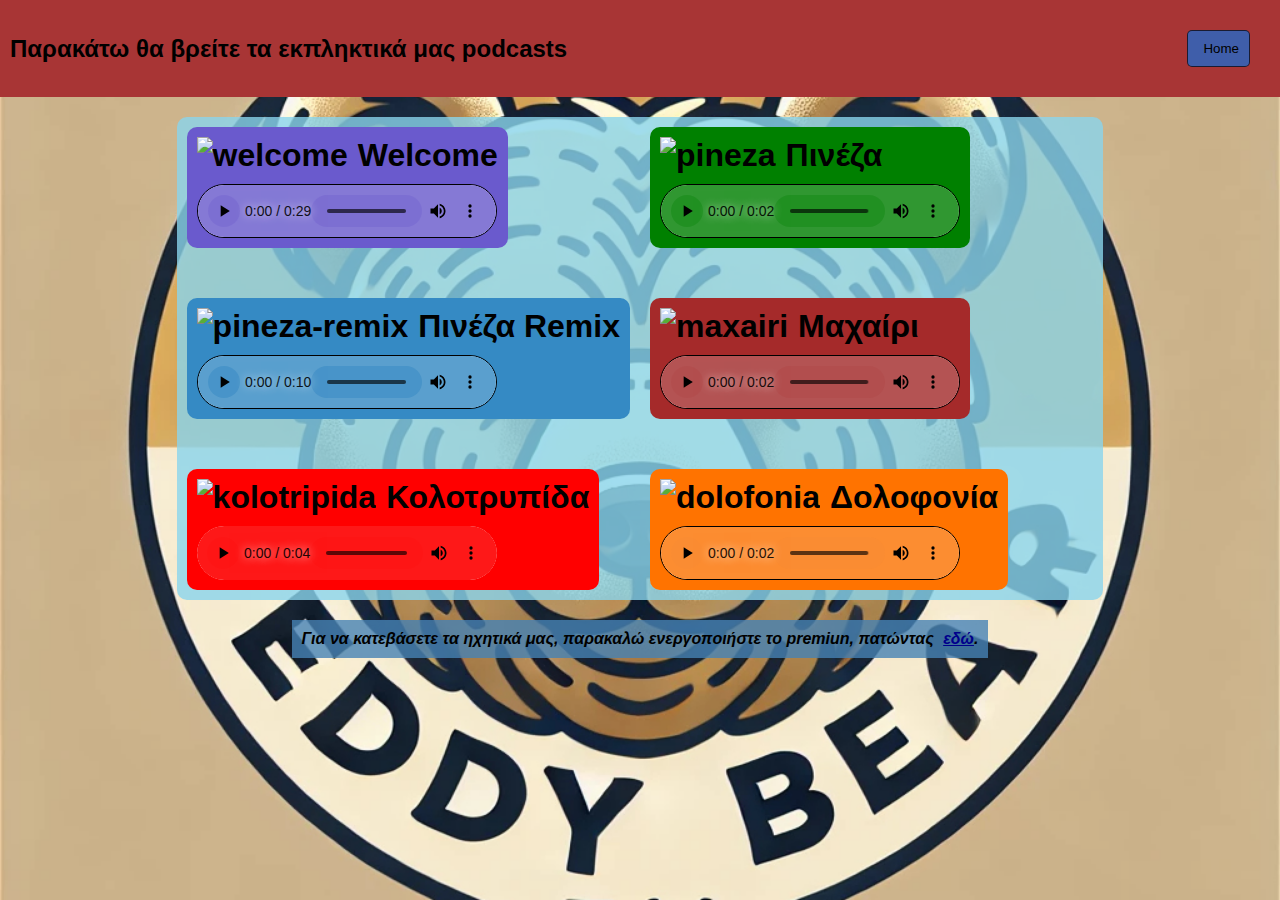
==== podcasts.html @ 45e0e2e4 "Initial commit" ====
<!DOCTYPE html>
<html lang="en">
<head>
    <meta charset="UTF-8">
    <meta name="viewport" content="width=device-width, initial-scale=1.0">
    <title>Podcasts</title>
    <link rel="stylesheet" href="podcasts.css">
    <link
            rel="stylesheet"
            href="https://cdnjs.cloudflare.com/ajax/libs/font-awesome/6.4.2/css/all.min.css"
            integrity="sha512-z3gLpd7yknf1YoNbCzqRKc4qyor8gaKU1qmn+CShxbuBusANI9QpRohGBreCFkKxLhei6S9CQXFEbbKuqLg0DA=="
            crossorigin="anonymous"
            referrerpolicy="no-referrer"
        />
    <link rel="icon" href="./files/teddy_logo_rounded.png" type="image/jpeg"> 
</head>
<body>
    <header>
        <div class="header-container">
            <h2>Παρακάτω θα βρείτε τα εκπληκτικά μας podcasts</h2>
            <div class="header-button">               
                <button class="home-btn" onclick="window.location.href='index.html'">Home               
                    <i class="fas fa-home"></i> 
                </button>
            </div>      
        </div>
    </header>
    <main>
        <section class="sec-container">
            <div class="welcome">
                <h1 class="h1-1">Welcome
                    <img src="./files/welcome.png" alt="welcome" class="welcome-img">
                </h1>
                <audio class="welcome-audio" controls controlsList="nodownload">
                    <source src="./files/welcome.mp3" type="audio/mpeg">
                </audio>
            </div>
            <div class="pineza">
                <h1 class="h1-2">Πινέζα
                    <img src="./files/pineza.png" alt="pineza" class="pineza-img">
                </h1>
                <audio class="pineza-audio" controls controlsList="nodownload">
                    <source src="./files/pineza.mp3" type="audio/mpeg">
                </audio>
            </div>
            <div class="pineza-remix">
                <h1 class="h1-3">Πινέζα Remix
                    <img src="./files/pineza.png" alt="pineza-remix" class="pineza-remix-img">
                </h1>
                <audio class="pineza-remix-audio" controls controlsList="nodownload">
                    <source src="./files/pineza-remix.mp3" type="audio/mpeg">
                </audio>
            </div>
            <div class="maxairi">
                <h1 class="h1-4">Μαχαίρι
                    <img src="./files/maxairi.png" alt="maxairi" class="maxairi-img">
                </h1>
                <audio class="maxairi-audio" controls controlsList="nodownload">
                    <source src="./files/maxairi.mp3" type="audio/mpeg">
                </audio>
            </div>
            <div class="kolotripida">
                <h1 class="h1-5">Κολοτρυπίδα
                    <img src="./files/kolotripida.png" alt="kolotripida" class="kolotripida-img">
                </h1>
                 <audio class="kolotripida-audio" controls controlsList="nodownload">
                    <source src="./files/kolotripida.mp3" type="audio/mpeg">
                </audio>
            </div>
            <div class="dolofonia">
                <h1 class="h1-6">Δολοφονία
                    <img src="./files/dolofonia.png" alt="dolofonia" class="dolofonia-img">
                </h1>
                <audio class="dolofonia-audio" controls controlsList="nodownload">
                    <source src="./files/dolofonia.mp3" type="audio/mpeg">
                </audio>
            </div>
        </section>
        <p class="text">
            Για να κατεβάσετε τα ηχητικά μας, παρακαλώ ενεργοποιήστε το premiun, πατώντας <span class="txt">εδώ</span>.
        </p>
        <section class="all">
            <div class="login-container">
                <form class="login-form">
                    <div class="onoma-container">
                        <h1 class="onoma-titlos">Όνομα</h1>
                        <input type="text" class="onoma-input" placeholder="Γράψε το ονοματάκι σου" required>
                    </div>
                    <div class="epitheto-container">
                        <h1 class="epitheto-titlos">Επώνυμο</h1>
                        <input type="text" class="epitheto-input" placeholder="Εεεπ, και το επίθετο" required>
                    </div>
                    <div class="submit-btn">
                        <button class="login-btn" type="submit">Πληρωμή</button>
                    </div>
                </form> 
            </div>
        </section>
    </main>
    <script src="podcasts.js"></script>
</body>
</html>
---- podcasts.css ----
*{
    margin: 0;
    padding: 0;
    box-sizing: border-box;
}

body{
    font-family:'Lucida Sans', 'Lucida Sans Regular', 'Lucida Grande', 'Lucida Sans Unicode', Geneva, Verdana, sans-serif;
    background-image: url('./files/teddy_logo.jpg');
    background-size: cover;
    background-position: center;
    background-repeat: no-repeat;
    background-attachment: scroll;
    min-height: 100vh;
}


header{
    display: flex;
    justify-content: space-between;
    background-color: rgb(168, 53, 53);
}

header .header-container{
    display: flex;
    justify-content: space-between;
    align-items: center;
    margin: 10px;
    width: 100%;
}

header .header-container h2{
    font-size: 1.5rem;
    font-weight: 700;
}

header .header-container .header-button{
    display: flex;
    justify-content: space-between;
    align-items: center;  
}

header .header-container .header-button .home-btn{
    display: flex;
    flex-direction: row-reverse;
    align-items: center;
    justify-content: center;
    background-color: rgba(19, 113, 221, 0.7);
    border: 1px solid rgba(10, 1, 1, 0.7);
    border-radius: 5px;
    margin: 20px;
    padding: 10px;
    cursor: pointer;
}

header .header-container .header-button .home-btn:hover{
    background-color: rgba(19, 113, 221, 0.4);
    color: white;
}

header .header-container .header-button .home-btn i{
    margin-right: 5px;
}


section.sec-container{
    display: grid;
    grid-template-columns: 1fr 1fr;
    justify-content:space-around;
    align-items: center;
    margin: 20px auto;
    width: 100%;
    max-width: fit-content;
    gap: 50px 20px;
    background-color: rgb(138, 212, 236, 0.8);
    border-radius: 10px;
    padding: 10px;
}

section .welcome{
    display: flex;
    flex-direction: column;
    background-color: rgb(106, 90, 205);
    border-radius: 10px;
    padding: 10px;
    width: 100%;
    max-width: fit-content;
}

section .welcome .h1-1{
    display: flex;
    flex-direction: row-reverse;
    justify-content: start;
    align-items: center;
    gap: 10px;
    padding-bottom: 10px;
}

audio.welcome-audio{
    border: 1px solid black;
    border-radius: 30px;
}

audio.welcome-audio::-webkit-media-controls-panel {
    background-color: rgb(106, 90, 205, 0.8);
}

audio.welcome-audio::-webkit-media-controls-play-button,
audio.welcome-audio::-webkit-media-controls-volume-slider,
audio.welcome-audio::-webkit-media-controls-timeline {
    background-color: rgb(106, 90, 205, 0.3);
    color: white;
    border-radius: 30px;
}

section .pineza{
    display: flex;
    flex-direction: column;
    background-color: green;
    border-radius: 10px;
    padding: 10px;
    width: 100%;
    max-width: fit-content;
}

section .pineza .h1-2{
    display: flex;
    flex-direction: row-reverse;
    justify-content: start;
    align-items: center;
    gap: 10px;
    padding-bottom: 10px;
}


audio.pineza-audio{
    border: 1px solid black;
    border-radius: 30px;
}

audio.pineza-audio::-webkit-media-controls-panel {
    background-color: rgb(0, 128, 0, 0.8);
}

audio.pineza-audio::-webkit-media-controls-play-button,
audio.pineza-audio::-webkit-media-controls-volume-slider,
audio.pineza-audio::-webkit-media-controls-timeline {
    background-color: rgb(0, 128, 0, 0.3);
    border-radius: 30px;
}

section .pineza-remix .h1-3{
    display: flex;
    flex-direction: row-reverse;
    justify-content: start;
    align-items: center;
    gap: 10px;
    padding-bottom: 10px;
}


section .pineza-remix{
    display: flex;
    flex-direction: column;
    background-color: rgb(53, 138, 196);
    border-radius: 10px;
    padding: 10px;
    width: 100%;
    max-width: fit-content;
}

audio.pineza-remix-audio{
    border: 1px solid black;
    border-radius: 30px;
}

audio.pineza-remix-audio::-webkit-media-controls-panel {
    background-color: rgb(53, 138, 196, 0.8);
}

audio.pineza-remix-audio::-webkit-media-controls-play-button,
audio.pineza-remix-audio::-webkit-media-controls-volume-slider,
audio.pineza-remix-audio::-webkit-media-controls-timeline {
    background-color: rgb(53, 138, 196, 0.5);
    border-radius: 30px;
}


section .maxairi{
    display: flex;
    flex-direction: column;
    background-color: rgb(165, 42, 42);
    border-radius: 10px;
    padding: 10px;
    width: 100%;
    max-width: fit-content;
}

section .maxairi .h1-4{
    display: flex;
    flex-direction: row-reverse;
    justify-content: start;
    align-items: center;
    gap: 10px;
    padding-bottom: 10px;
}

audio.maxairi-audio{
    border: 1px solid black;
    border-radius: 30px;
}

audio.maxairi-audio::-webkit-media-controls-panel {
    background-color: rgb(165, 42, 42, 0.8);
}

audio.maxairi-audio::-webkit-media-controls-play-button,
audio.maxairi-audio::-webkit-media-controls-volume-slider,
audio.maxairi-audio::-webkit-media-controls-timeline {
    background-color: rgb(165, 42, 42, 0.1);
    border-radius: 30px;
}

section .kolotripida{
    display: flex;
    flex-direction: column;
    background-color: rgb(255, 0, 0);
    border-radius: 10px;
    padding: 10px;
    width: 100%;
    max-width: fit-content;
}

section .kolotripida .h1-5{
    display: flex;
    flex-direction: row-reverse;
    justify-content: start;
    align-items: center;
    gap: 10px;
    padding-bottom: 10px;
}

audio.kolotripida-audio{
    border-radius: 30px;
}

audio.kolotripida-audio::-webkit-media-controls-panel {
    background-color: rgb(255, 0, 0, 0.9);
}

audio.kolotripida-audio::-webkit-media-controls-play-button,
audio.kolotripida-audio::-webkit-media-controls-volume-slider,
audio.kolotripida-audio::-webkit-media-controls-timeline {
    background-color: rgb(255, 0, 0, 0.1);
    border-radius: 30px;
}


section .dolofonia{
    display: flex;
    flex-direction: column;
    background-color: rgb(255, 115, 0);
    border-radius: 10px;
    padding: 10px;
    width: 100%;
    max-width: fit-content;
}

section .dolofonia .h1-6{
    display: flex;
    flex-direction: row-reverse;
    justify-content: start;
    align-items: center;
    gap: 10px;
    padding-bottom: 10px;
}

audio.dolofonia-audio{
    border: 1px solid black;
    border-radius: 30px;
}

audio.dolofonia-audio::-webkit-media-controls-panel {
    background-color: rgb(255, 115, 0, 0.8);
}

audio.dolofonia-audio::-webkit-media-controls-play-button,
audio.dolofonia-audio::-webkit-media-controls-volume-slider,
audio.dolofonia-audio::-webkit-media-controls-timeline {
    background-color: rgb(245, 139, 53, 0.3);
    border-radius: 30px;
}


.text{
    font-family: Arial, Helvetica, sans-serif;
    font-weight: 600;
    font-style: italic;
    background-color: rgb(70, 130, 180, 0.8);
    width: 100%;
    max-width: fit-content;
    margin: 20px auto;
    padding: 10px;
}

.text .txt{
    cursor: pointer;
    padding-left: 5px;
    font-style: italic;
    text-decoration: underline;
    color: darkblue;
}

.text .txt:hover{
    color: white;
}

.all{
    display: flex;
    align-items: center;
    justify-content: center;
    background-color: rgba(0, 0, 0, 0.8);
    width: 100%;
    max-width: fit-content;
    margin: 20px auto;
    padding: 30px 50px;
    border-radius: 20px;
    color: white;
    display: none;
}

.all .login-form{
    display: flex;
    flex-direction: column;
    justify-content: center;
    align-items: center;
    font-family: 'Segoe UI', Tahoma, Geneva, Verdana, sans-serif;
}

.all .login-form .onoma-container{
    display: flex;
    flex-direction: column;
    justify-content: center;
    align-items: center;
    margin-bottom: 20px;
    padding: 10px;
    border-radius: 30px;
    background-color: rgba(0, 0, 0, 0.5);
}

.all .login-form .onoma-container .onoma-input{
    background-color: rgba(0, 0, 0, 0.3);
    color: white;
    border-radius: 20px;
    padding: 10px;
    box-shadow: none;
    border: none;
    margin-top: 10px;
}

.all .login-form .onoma-container .onoma-input::placeholder{
    text-align: center;
}

.all .login-form .epitheto-container{
    display: flex;
    flex-direction: column;
    justify-content: center;
    align-items: center;
    margin-bottom: 20px;
    background-color: rgba(0, 0, 0, 0.5);
    padding: 10px;
    border-radius: 30px;
}

.all .login-form .epitheto-container .epitheto-input{
    background-color: rgba(0, 0, 0, 0.3);
    color: white;
    border-radius: 20px;
    padding: 10px;
    box-shadow: none;
    border: none;
    margin-top: 10px;
}

.all .login-form .epitheto-container .epitheto-input::placeholder{
    text-align: center;
}

section.all .login-form .submit-btn .login-btn{
    background-color: rgba(0, 0, 0, 0.5);
    color: white;
    border: none;
    border-radius: 30px;
    padding: 20px;
    cursor: pointer;
}


@media (max-width: 580px){
    section.sec-container{
        grid-template-columns: 1fr;
    }

    .text .txt{
        font-size: 14px;
        padding-left: 0;
    }

}
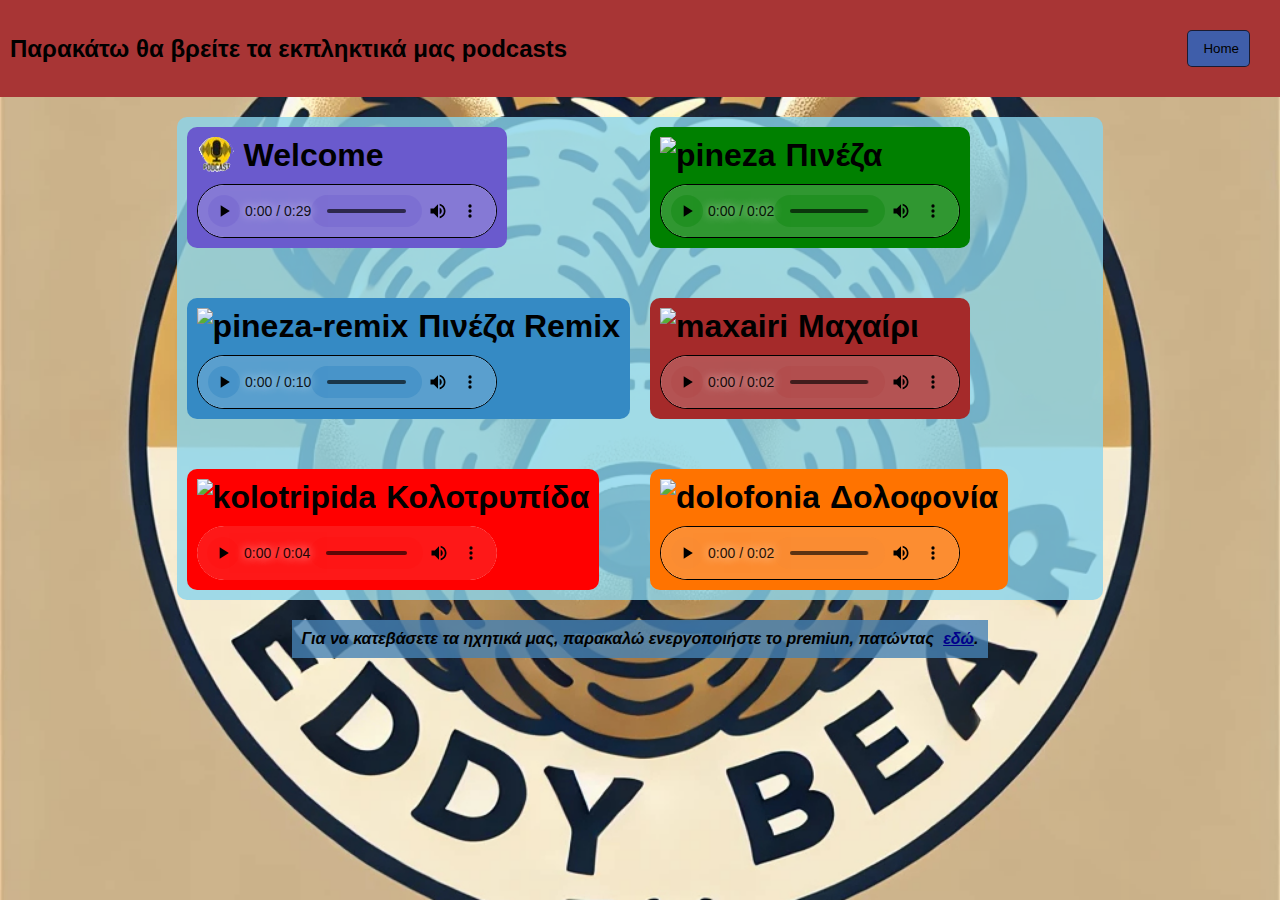
==== commit e0820f86: "Update podcasts.html" ====
--- a/podcasts.html
+++ b/podcasts.html
@@ -29,7 +29,7 @@
         <section class="sec-container">
             <div class="welcome">
                 <h1 class="h1-1">Welcome
-                    <img src="./files/welcome.png" alt="welcome" class="welcome-img">
+                    <img src="./files/welcome.PNG" alt="welcome" class="welcome-img">
                 </h1>
                 <audio class="welcome-audio" controls controlsList="nodownload">
                     <source src="./files/welcome.mp3" type="audio/mpeg">
@@ -99,4 +99,4 @@
     </main>
     <script src="podcasts.js"></script>
 </body>
-</html>+</html>
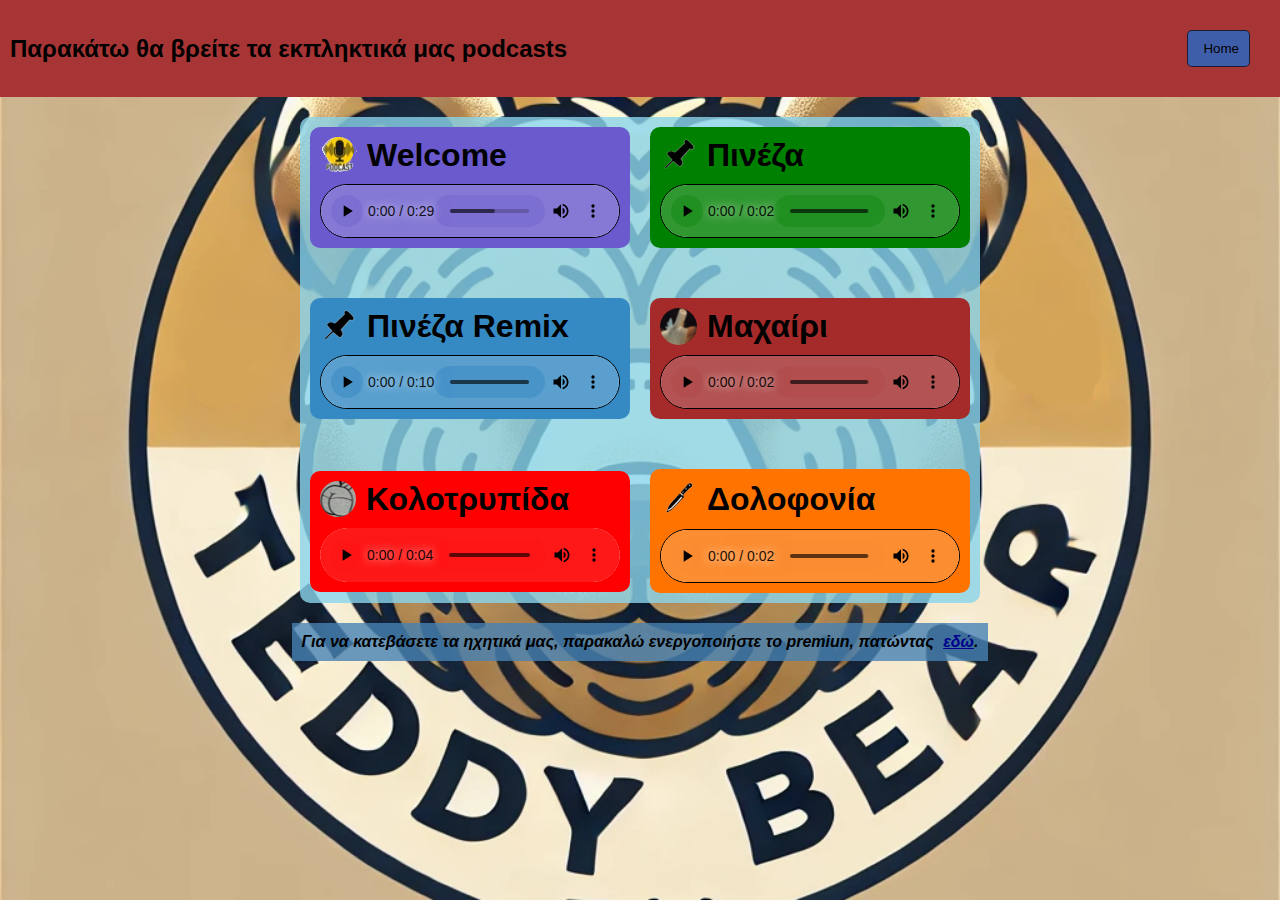
==== commit 145678dc: "Update podcasts.html" ====
--- a/podcasts.html
+++ b/podcasts.html
@@ -37,7 +37,7 @@
             </div>
             <div class="pineza">
                 <h1 class="h1-2">Πινέζα
-                    <img src="./files/pineza.png" alt="pineza" class="pineza-img">
+                    <img src="./files/pineza.PNG" alt="pineza" class="pineza-img">
                 </h1>
                 <audio class="pineza-audio" controls controlsList="nodownload">
                     <source src="./files/pineza.mp3" type="audio/mpeg">
@@ -45,7 +45,7 @@
             </div>
             <div class="pineza-remix">
                 <h1 class="h1-3">Πινέζα Remix
-                    <img src="./files/pineza.png" alt="pineza-remix" class="pineza-remix-img">
+                    <img src="./files/pineza.PNG" alt="pineza-remix" class="pineza-remix-img">
                 </h1>
                 <audio class="pineza-remix-audio" controls controlsList="nodownload">
                     <source src="./files/pineza-remix.mp3" type="audio/mpeg">
@@ -53,7 +53,7 @@
             </div>
             <div class="maxairi">
                 <h1 class="h1-4">Μαχαίρι
-                    <img src="./files/maxairi.png" alt="maxairi" class="maxairi-img">
+                    <img src="./files/maxairi.PNG" alt="maxairi" class="maxairi-img">
                 </h1>
                 <audio class="maxairi-audio" controls controlsList="nodownload">
                     <source src="./files/maxairi.mp3" type="audio/mpeg">
@@ -61,7 +61,7 @@
             </div>
             <div class="kolotripida">
                 <h1 class="h1-5">Κολοτρυπίδα
-                    <img src="./files/kolotripida.png" alt="kolotripida" class="kolotripida-img">
+                    <img src="./files/kolotripida.PNG" alt="kolotripida" class="kolotripida-img">
                 </h1>
                  <audio class="kolotripida-audio" controls controlsList="nodownload">
                     <source src="./files/kolotripida.mp3" type="audio/mpeg">
@@ -69,7 +69,7 @@
             </div>
             <div class="dolofonia">
                 <h1 class="h1-6">Δολοφονία
-                    <img src="./files/dolofonia.png" alt="dolofonia" class="dolofonia-img">
+                    <img src="./files/dolofonia.PNG" alt="dolofonia" class="dolofonia-img">
                 </h1>
                 <audio class="dolofonia-audio" controls controlsList="nodownload">
                     <source src="./files/dolofonia.mp3" type="audio/mpeg">
